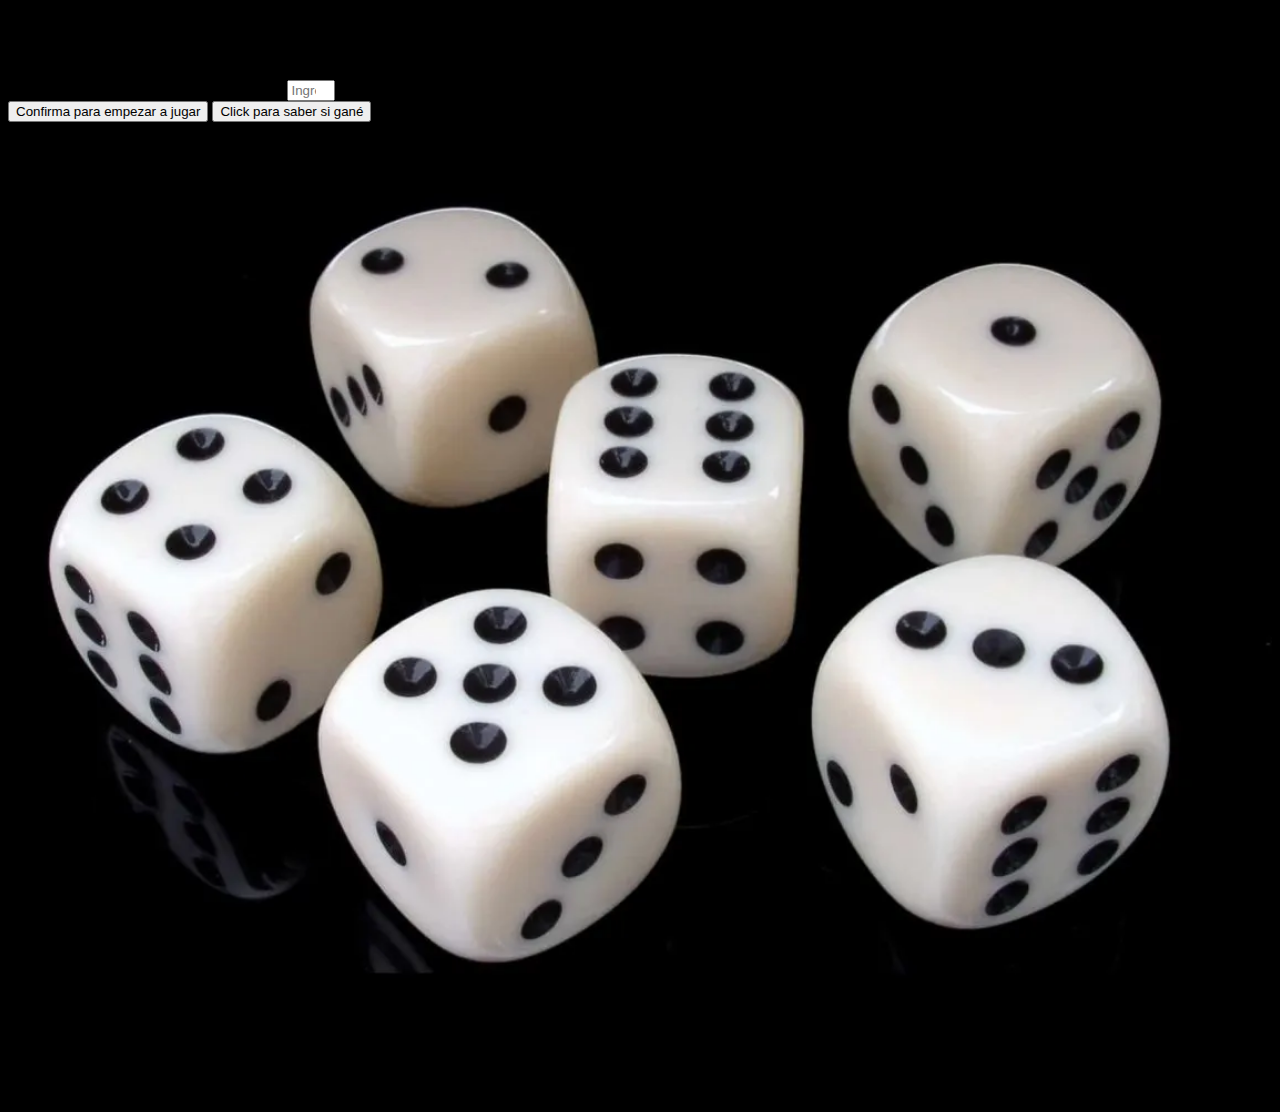
==== solucionAlternativa.html @ ae793b48 "terminado el formato de este juego" ====
<!DOCTYPE html>
<html lang="en">
<head>
    <meta charset="UTF-8">
    <meta http-equiv="X-UA-Compatible" content="IE=edge">
    <meta name="viewport" content="width=device-width, initial-scale=1.0">
    
    <!-- Etiquetas Meta -->
     <meta name="description" content="Practica DOM" />
     <meta name="keywords" content="Practico de elementos del DOM-BOM - EJERCICIO 1" />
     <meta name="author" content="Maria Florencia Alonso" />
 
     <!-- CSS only -->
 
 <link href="https://cdn.jsdelivr.net/npm/bootstrap@5.2.0/dist/css/bootstrap.min.css" rel="stylesheet" integrity="sha384-gH2yIJqKdNHPEq0n4Mqa/HGKIhSkIHeL5AyhkYV8i59U5AR6csBvApHHNl/vI1Bx" crossorigin="anonymous">
 
     <link rel="stylesheet" href="css/style2.css"
    
        
</head>

<body>
<h1 class="container text-center my-5 text-light"> Adivinemos el dado! </h1>

<section class="container">

       <form >
       
          <div class="form-group"> 
            <label class="text-light h6">Pensá en un número del 1 al 6 para tu dado</label>
            <input type="number" class="form-control inputNumero" min="1" max="6" placeholder="Ingrese su número">
            
            <br>
            <button type="button" class="btn btn-secondary my-2" onclick="newDado()" > Confirma para empezar a jugar</button>
            
            <button type="submit" class="btn btn-primary my-2" onclick="probandoSuerte()" > Click para saber si gané</button>

         </div>
        
        </form>
       
   </div>



          <img src="img/dados.webp" alt="dados" width="100%">


  
</section>   
  


</body>



<!-- JavaScript Bundle with Popper -->
<script src="https://cdn.jsdelivr.net/npm/bootstrap@5.2.0/dist/js/bootstrap.bundle.min.js" integrity="sha384-A3rJD856KowSb7dwlZdYEkO39Gagi7vIsF0jrRAoQmDKKtQBHUuLZ9AsSv4jD4Xa" crossorigin="anonymous"></script>
<script src="js/solucionAlternativa.js"></script>


</html>
---- css/style2.css ----
body {
    background-color: black ;

}
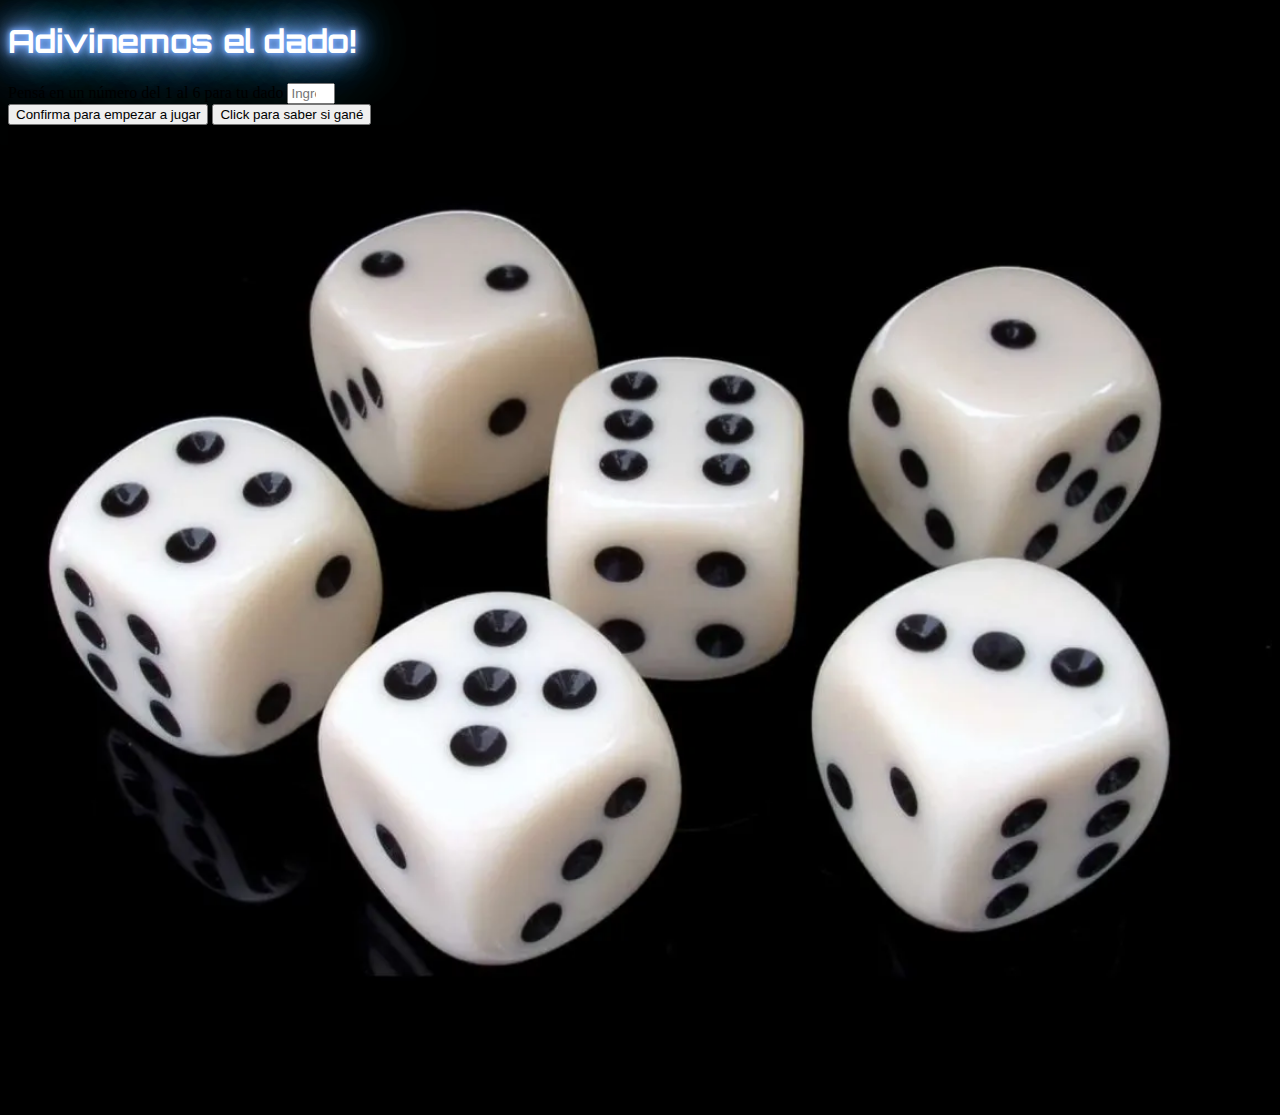
==== commit 24a6f0bc: "Ajusté el título a neon" ====
--- a/solucionAlternativa.html
+++ b/solucionAlternativa.html
@@ -20,7 +20,7 @@
 </head>
 
 <body>
-<h1 class="container text-center my-5 text-light"> Adivinemos el dado! </h1>
+<h1 class="container text-center my-5 text-light fondoAzul"> Adivinemos el dado! </h1>
 
 <section class="container">
 
--- a/css/style2.css
+++ b/css/style2.css
@@ -1,4 +1,27 @@
+
+@import url('https://fonts.googleapis.com/css2?family=Orbitron:wght@500&display=swap');
+
+
 body {
     background-color: black ;
 
+}
+
+
+.fondoAzul{
+    text-shadow: 0 0 5px #7bacff,
+    0 0 10px #7bacff,
+    0 0 20px #7bacff,
+    0 0 30px #7bacff,
+    0 0 40px #7bacff,
+    0 0 70px #7bacff,
+    0 0 90px #7bacff,
+    0 0 100px #7bacff;
+}
+
+
+h1{
+    font-family: 'Orbitron', sans-serif;
+    font-size: 2em;
+    color: #fff;
 }